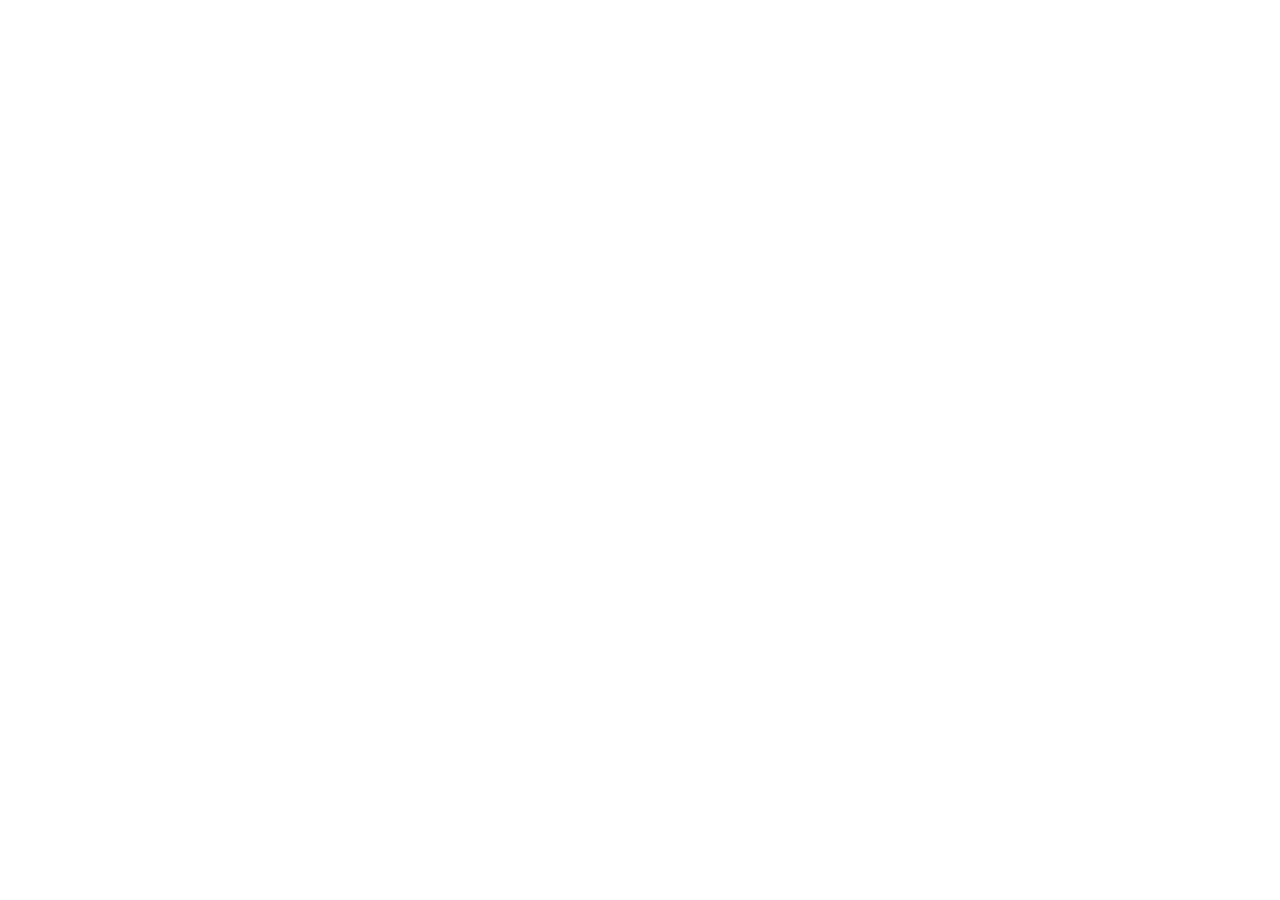
==== index.html @ 826b7bba "base structure added" ====
<!DOCTYPE html>
<html lang="en">
<head>
    <meta charset="UTF-8">
    <meta http-equiv="X-UA-Compatible" content="IE=edge">
    <meta name="viewport" content="width=device-width, initial-scale=1.0">
    <meta name="keywords" content="adoption, mythical creature, cute, dragon, axolotl, pegasus">
    <meta name="author" content="Lea Venter 261049">

    <title>Html Template</title>

    <link rel="stylesheet" href="css/main.css">

</head>
<body>



</body>
</html>
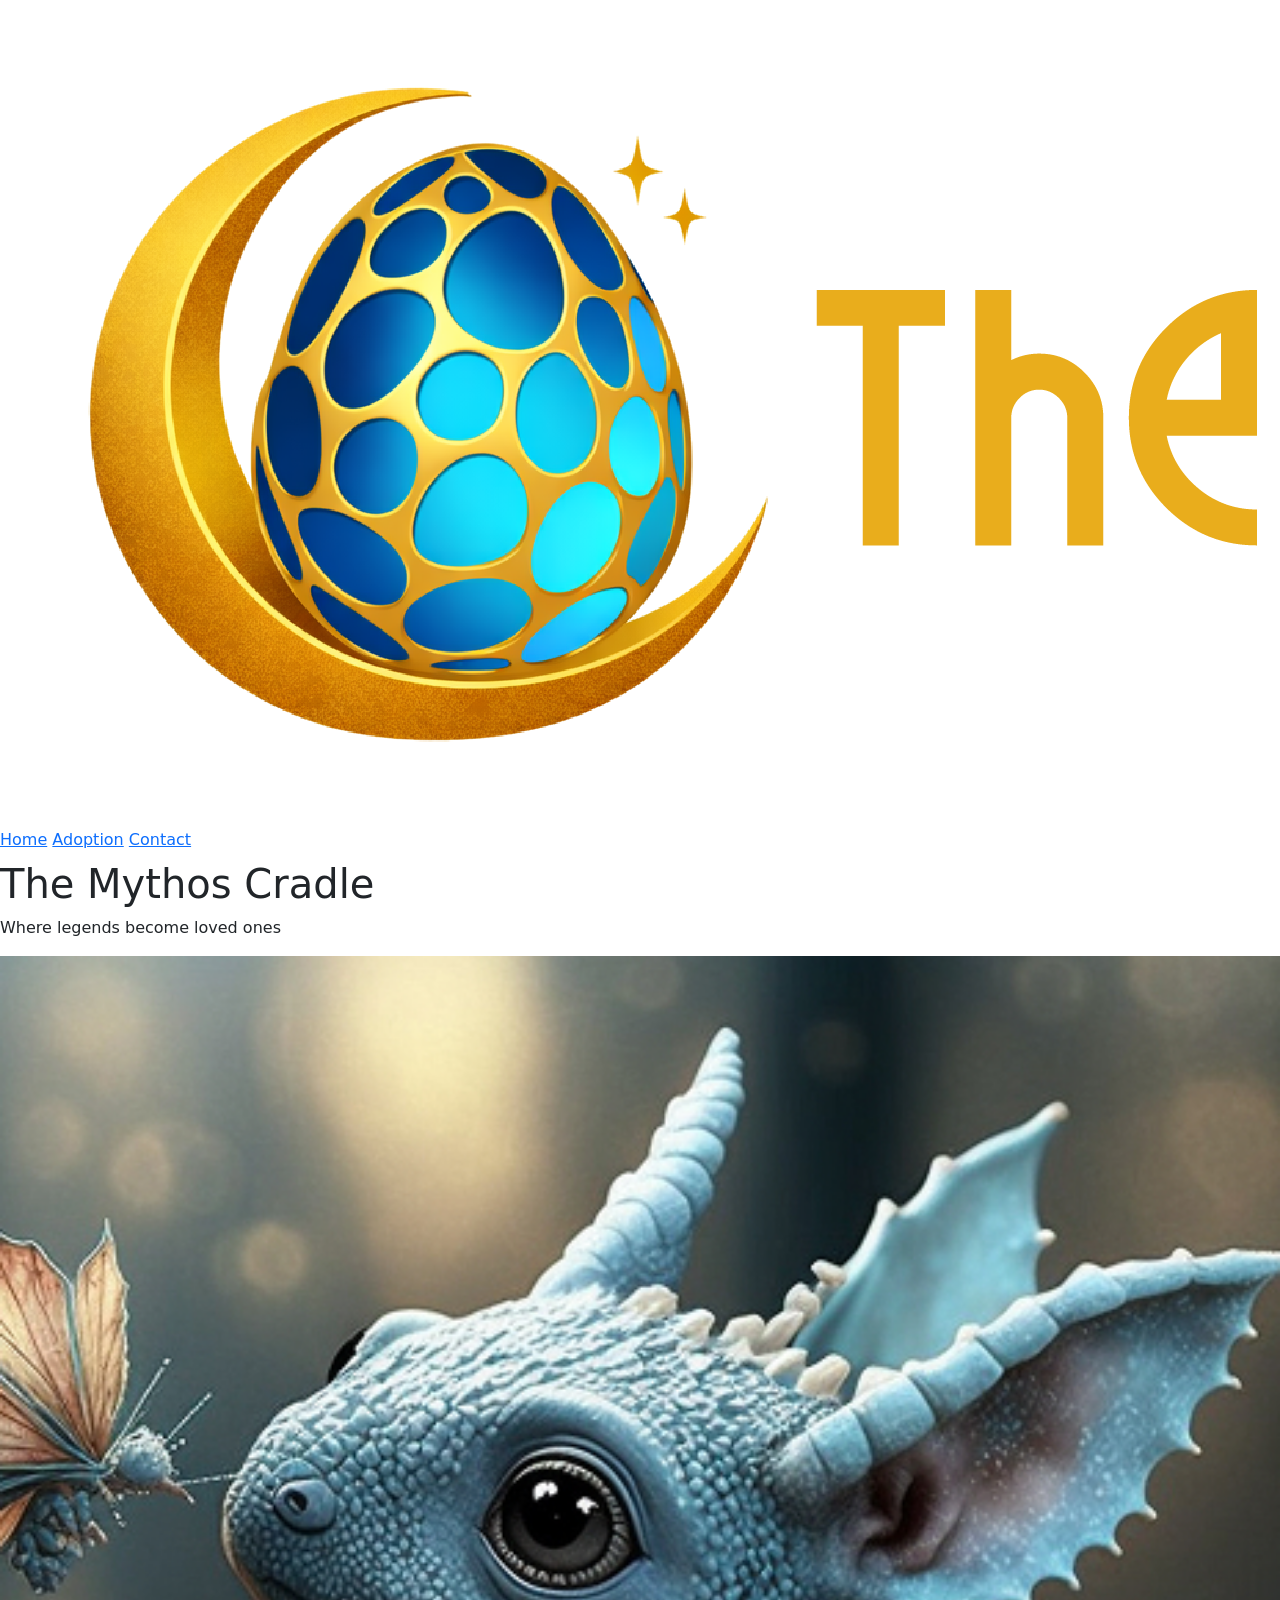
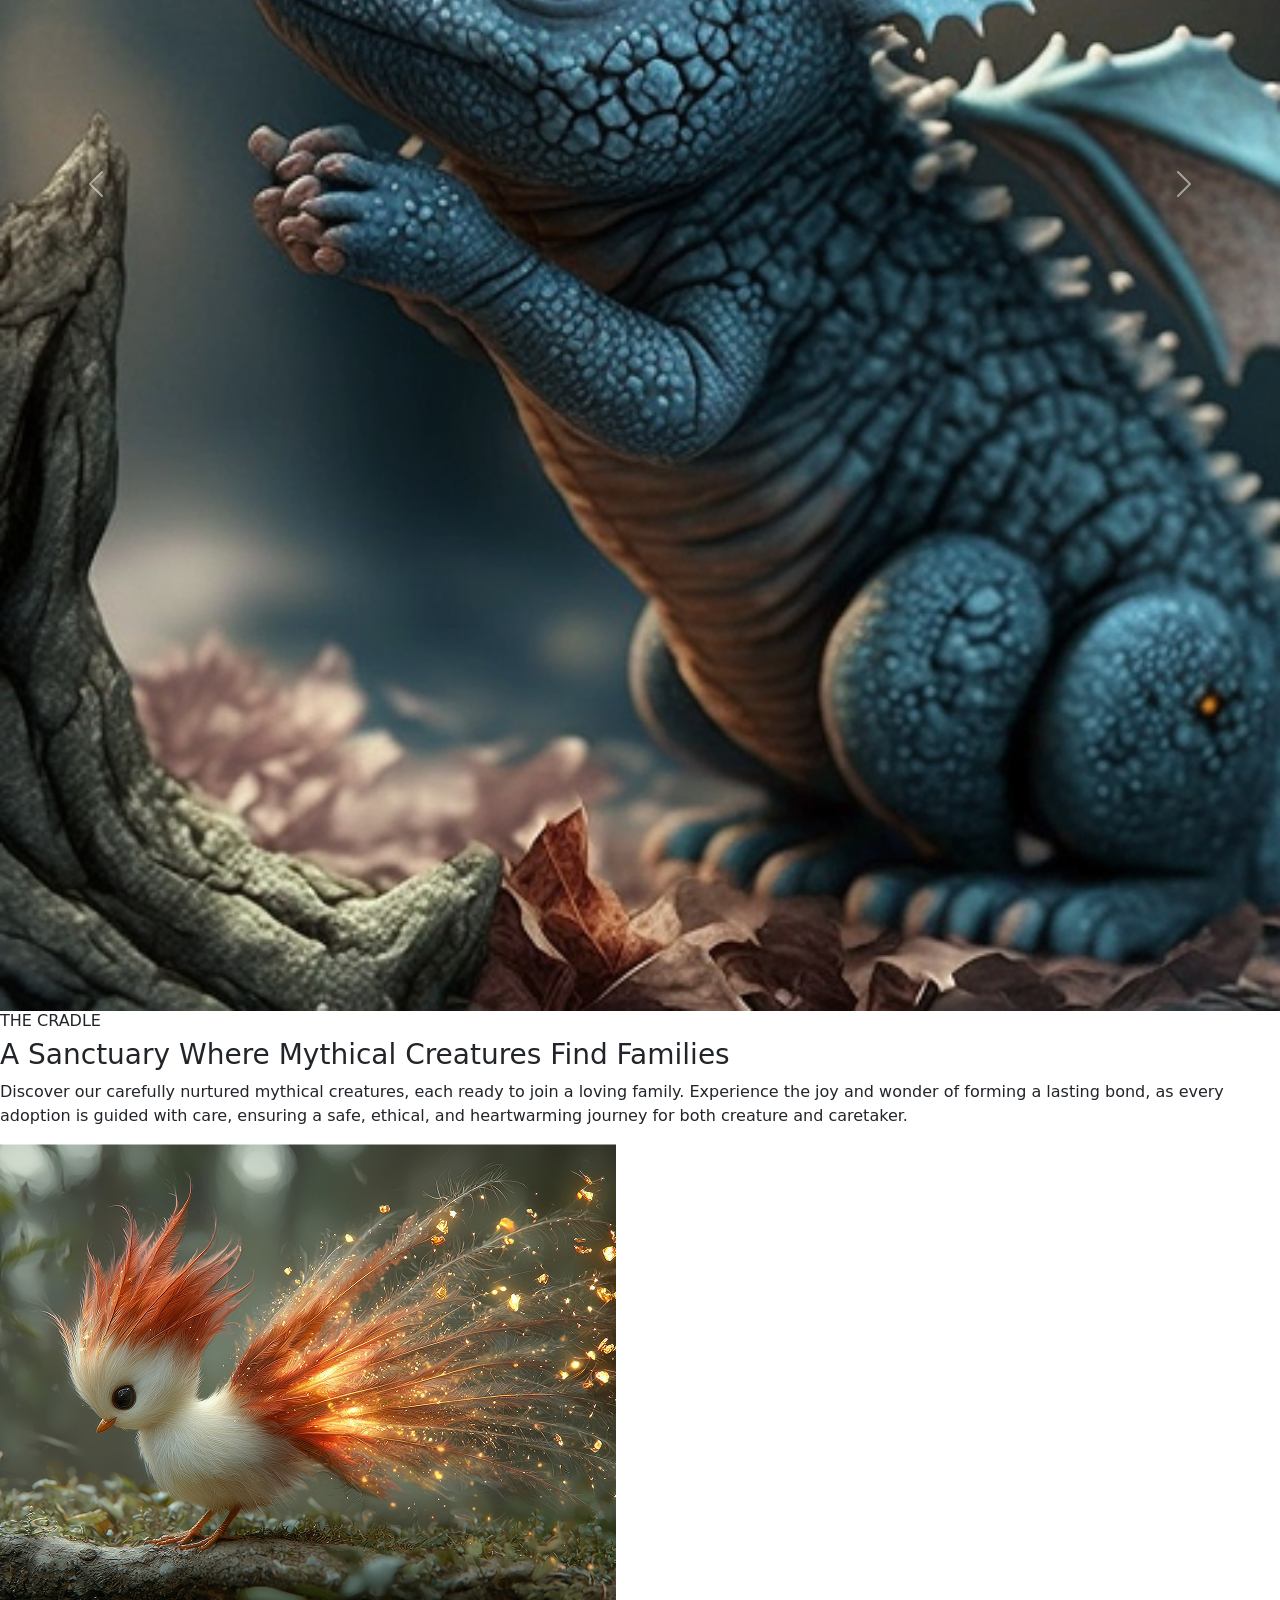
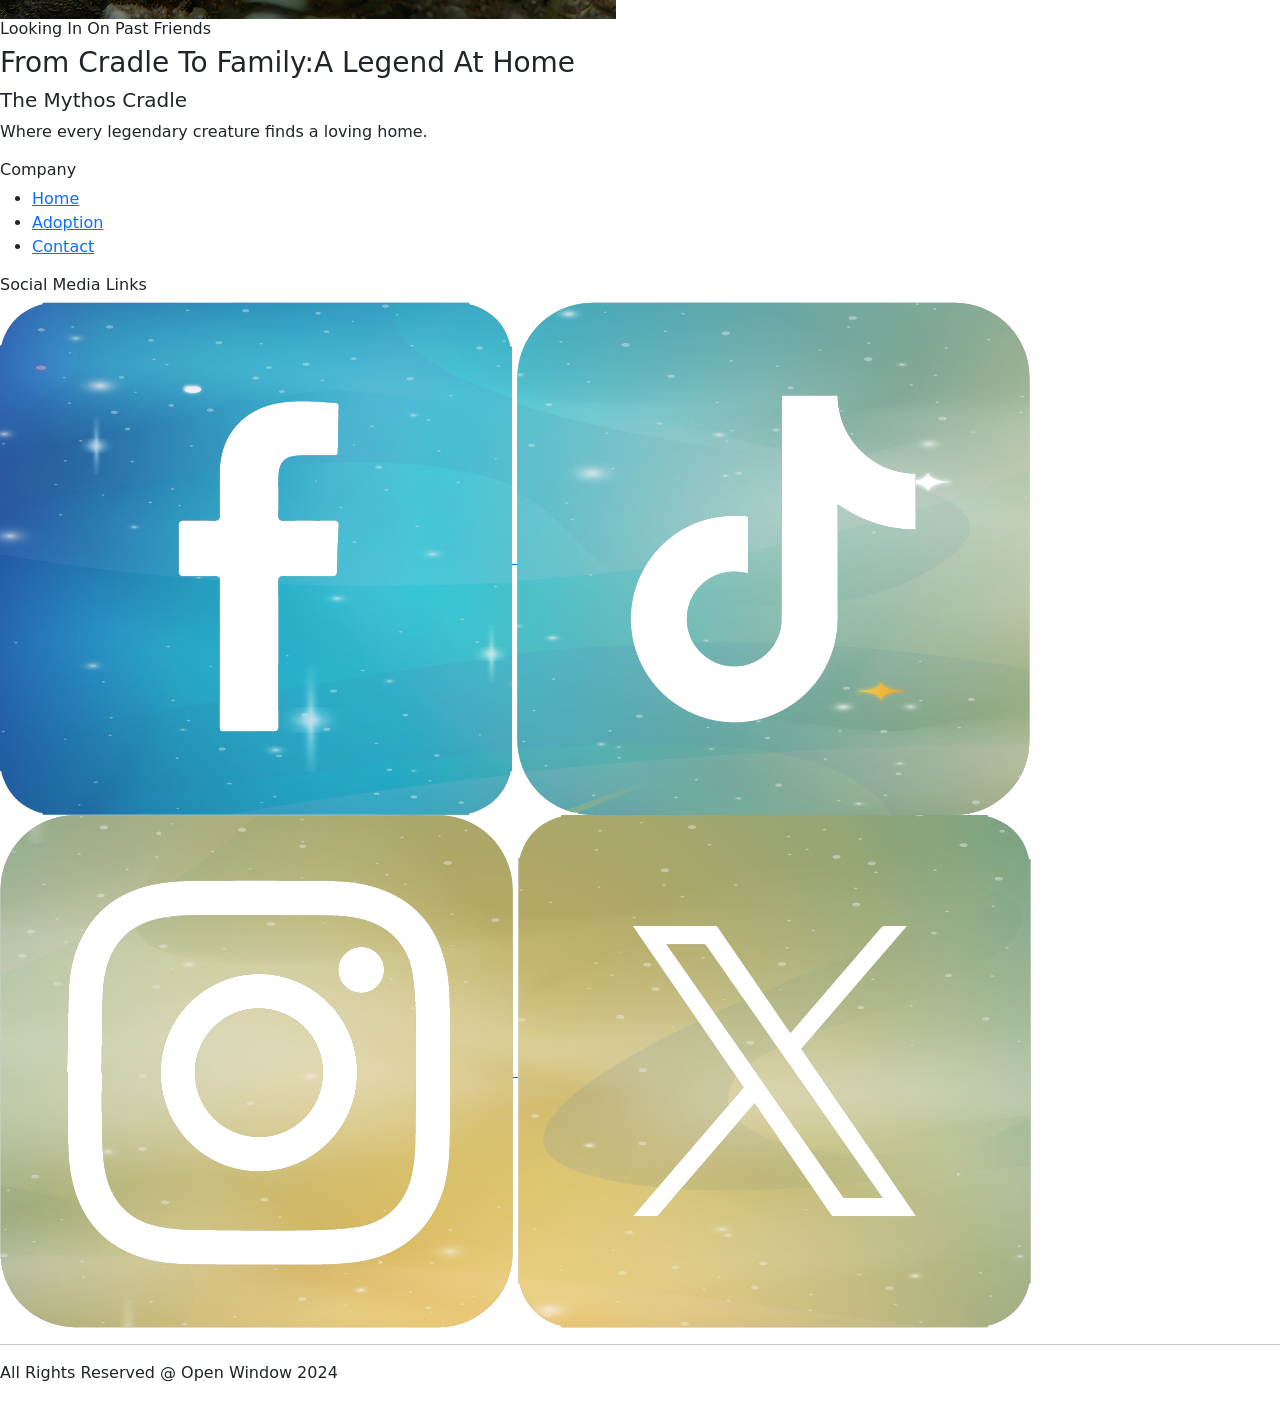
==== commit 607b5727: "did the html for the index/home page" ====
--- a/index.html
+++ b/index.html
@@ -7,14 +7,119 @@
     <meta name="keywords" content="adoption, mythical creature, cute, dragon, axolotl, pegasus">
     <meta name="author" content="Lea Venter 261049">
 
-    <title>Html Template</title>
+    <title>Home</title>
+
+    <link href="https://cdn.jsdelivr.net/npm/bootstrap@5.3.8/dist/css/bootstrap.min.css" rel="stylesheet" integrity="sha384-sRIl4kxILFvY47J16cr9ZwB07vP4J8+LH7qKQnuqkuIAvNWLzeN8tE5YBujZqJLB" crossorigin="anonymous">
 
     <link rel="stylesheet" href="css/main.css">
 
 </head>
 <body>
+<section class="homeImg">
+    <header>
+        <nav class="navbar">
+            <div class="logo">
+                <img src="/assets/img/logo.png">
+            </div>
+            <div class="navLinks">
+                <a href="#">Home</a>
+                <a href="pages/adoption.html">Adoption</a>
+                <a href="pages/contact.html">Contact</a>
+            </div>
+        </nav>
+    </header>
 
+    <section class="hero">
+        <h1>The Mythos Cradle</h1>
+        <p>Where legends become loved ones</p>
+    </section>
 
+    <section class="homeSectionContainer">
 
+        <div id="carouselExample" class="carousel slide">
+  <div class="carousel-inner">
+    <div class="carousel-item active">
+      <img src="/assets/img/adopt1.png" class="d-block w-100" alt="...">
+    </div>
+    <div class="carousel-item">
+      <img src="/assets/img/adopt2.png" class="d-block w-100" alt="...">
+    </div>
+    <div class="carousel-item">
+      <img src="/assets/img/adopt3.png" class="d-block w-100" alt="...">
+    </div>
+  </div>
+  <button class="carousel-control-prev" type="button" data-bs-target="#carouselExample" data-bs-slide="prev">
+    <span class="carousel-control-prev-icon" aria-hidden="true"></span>
+    <span class="visually-hidden">Previous</span>
+  </button>
+  <button class="carousel-control-next" type="button" data-bs-target="#carouselExample" data-bs-slide="next">
+    <span class="carousel-control-next-icon" aria-hidden="true"></span>
+    <span class="visually-hidden">Next</span>
+  </button>
+</div>
+
+    </section>
+</section>
+    <selection class="aboutUs">
+
+        <h6>THE CRADLE</h6>
+        <h3>A Sanctuary Where Mythical Creatures Find Families</h3>
+        <p>Discover our carefully nurtured mythical creatures, each ready to join a loving family. Experience the joy and wonder of forming a lasting bond, as every adoption is guided with care, ensuring a safe, ethical, and heartwarming journey for both creature and caretaker.</p>
+        <img src="/assets/img/homeImg1.png">
+
+    </selection>
+
+    <selection class="successStories">
+
+        <h6>Looking In On Past Friends</h6>
+        <h3>From Cradle To Family:A Legend At Home</h3>
+        
+
+    </selection>
+        
+    <selection class="footer">
+
+        <div class="logo">
+                <h5>
+                    The Mythos Cradle
+                </h5>
+                <p>Where every legendary creature finds a loving home.</p>
+        </div> 
+
+        <div class="navLinks">
+            <h6>Company</h6>
+            <ul>
+            <li><a href="#">Home</a></li>
+            <li><a href="pages/adoption.html">Adoption</a></li>
+            <li><a href="pages/contact.html">Contact</a></li>
+            </ul>
+        </div>
+
+        <div class="socials">
+            <h6>Social Media Links</h6>
+
+            <a href="https://www.facebook.com/theopenwindow/">
+                <img src="/assets/img/sm1.png">
+            </a>
+
+            <a href="https://www.tiktok.com/@open_window_">
+                <img src="/assets/img/sm2.png">
+            </a>
+
+            <a href="https://www.instagram.com/openwindowinstitute/">
+                <img src="/assets/img/sm3.png">
+            </a>
+
+            <a href="https://x.com/open_window_">
+                <img src="/assets/img/sm4.png">
+            </a>
+        </div>
+
+        <hr>
+        <p>All Rights Reserved @ Open Window 2024</p>
+
+    </selection>
+
+<script src="https://cdn.jsdelivr.net/npm/bootstrap@5.3.8/dist/js/bootstrap.bundle.min.js" integrity="sha384-FKyoEForCGlyvwx9Hj09JcYn3nv7wiPVlz7YYwJrWVcXK/BmnVDxM+D2scQbITxI" crossorigin="anonymous"></script>
 </body>
 </html>
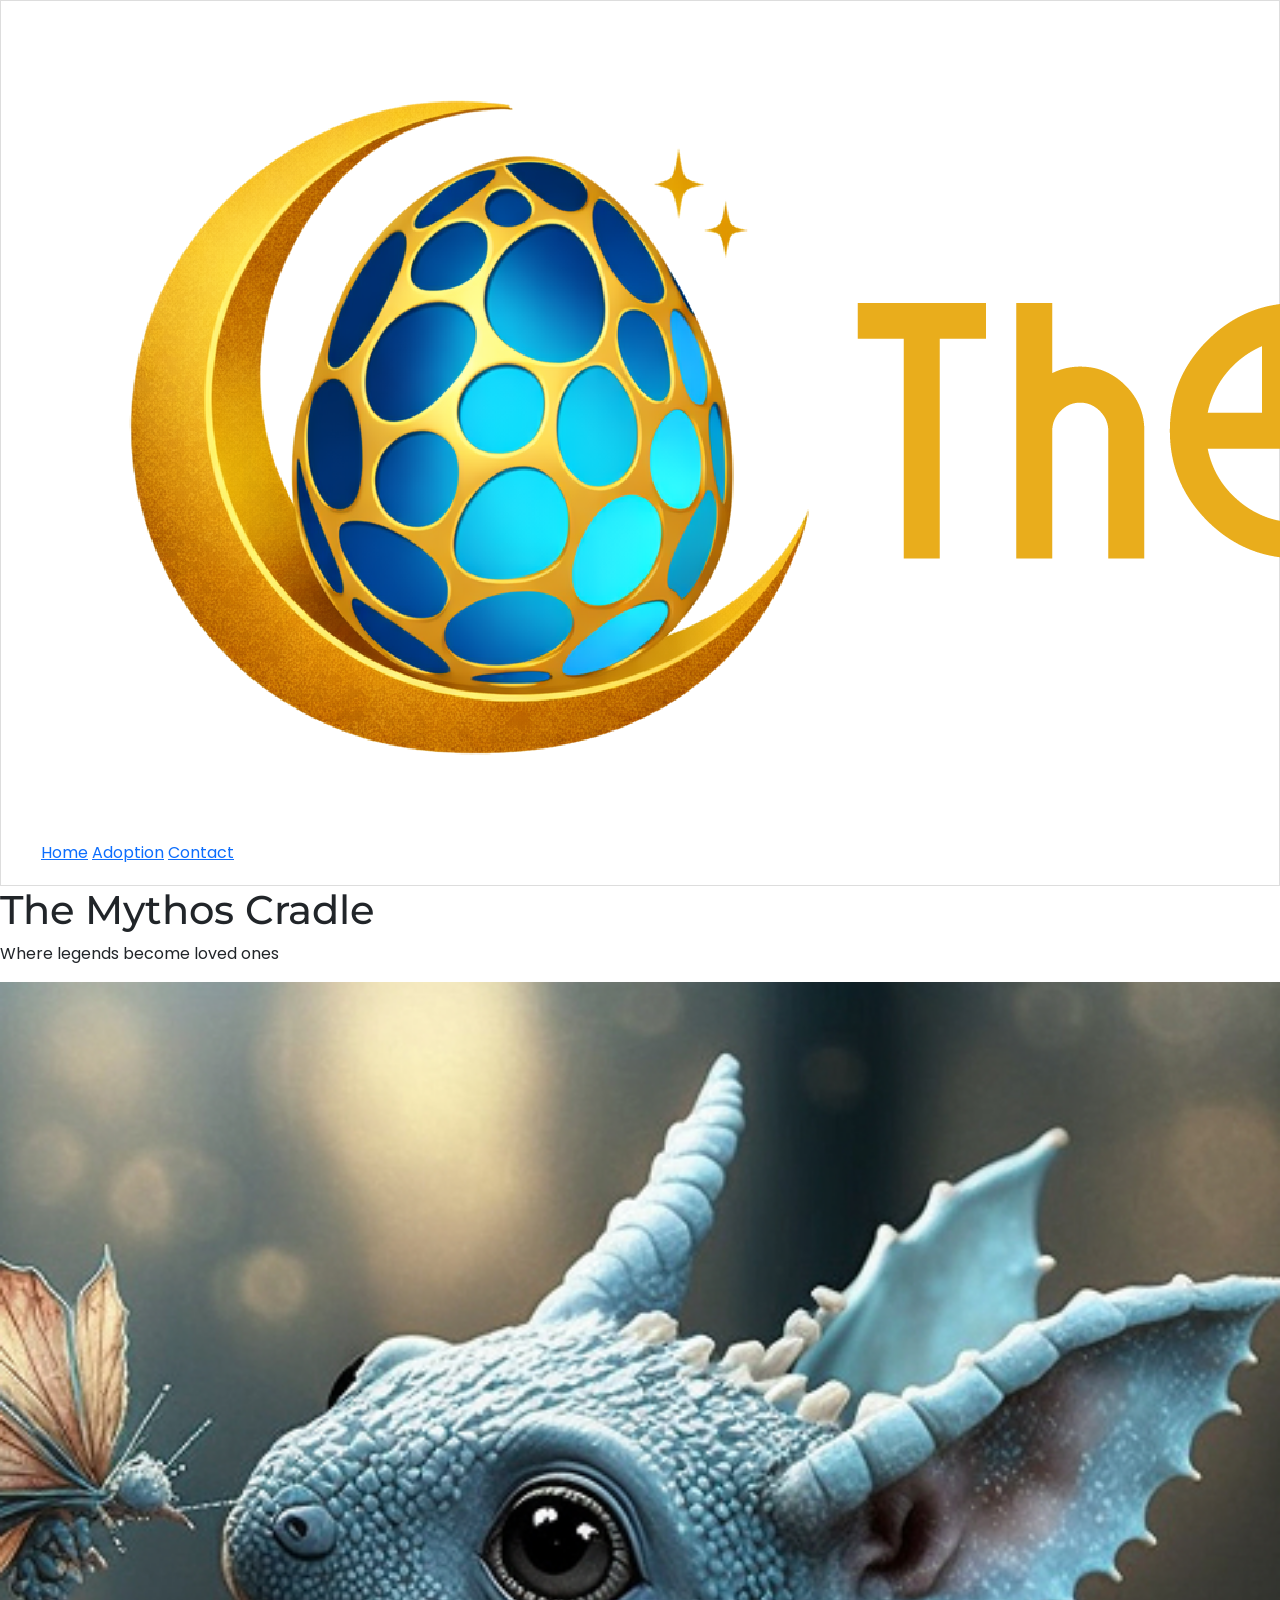
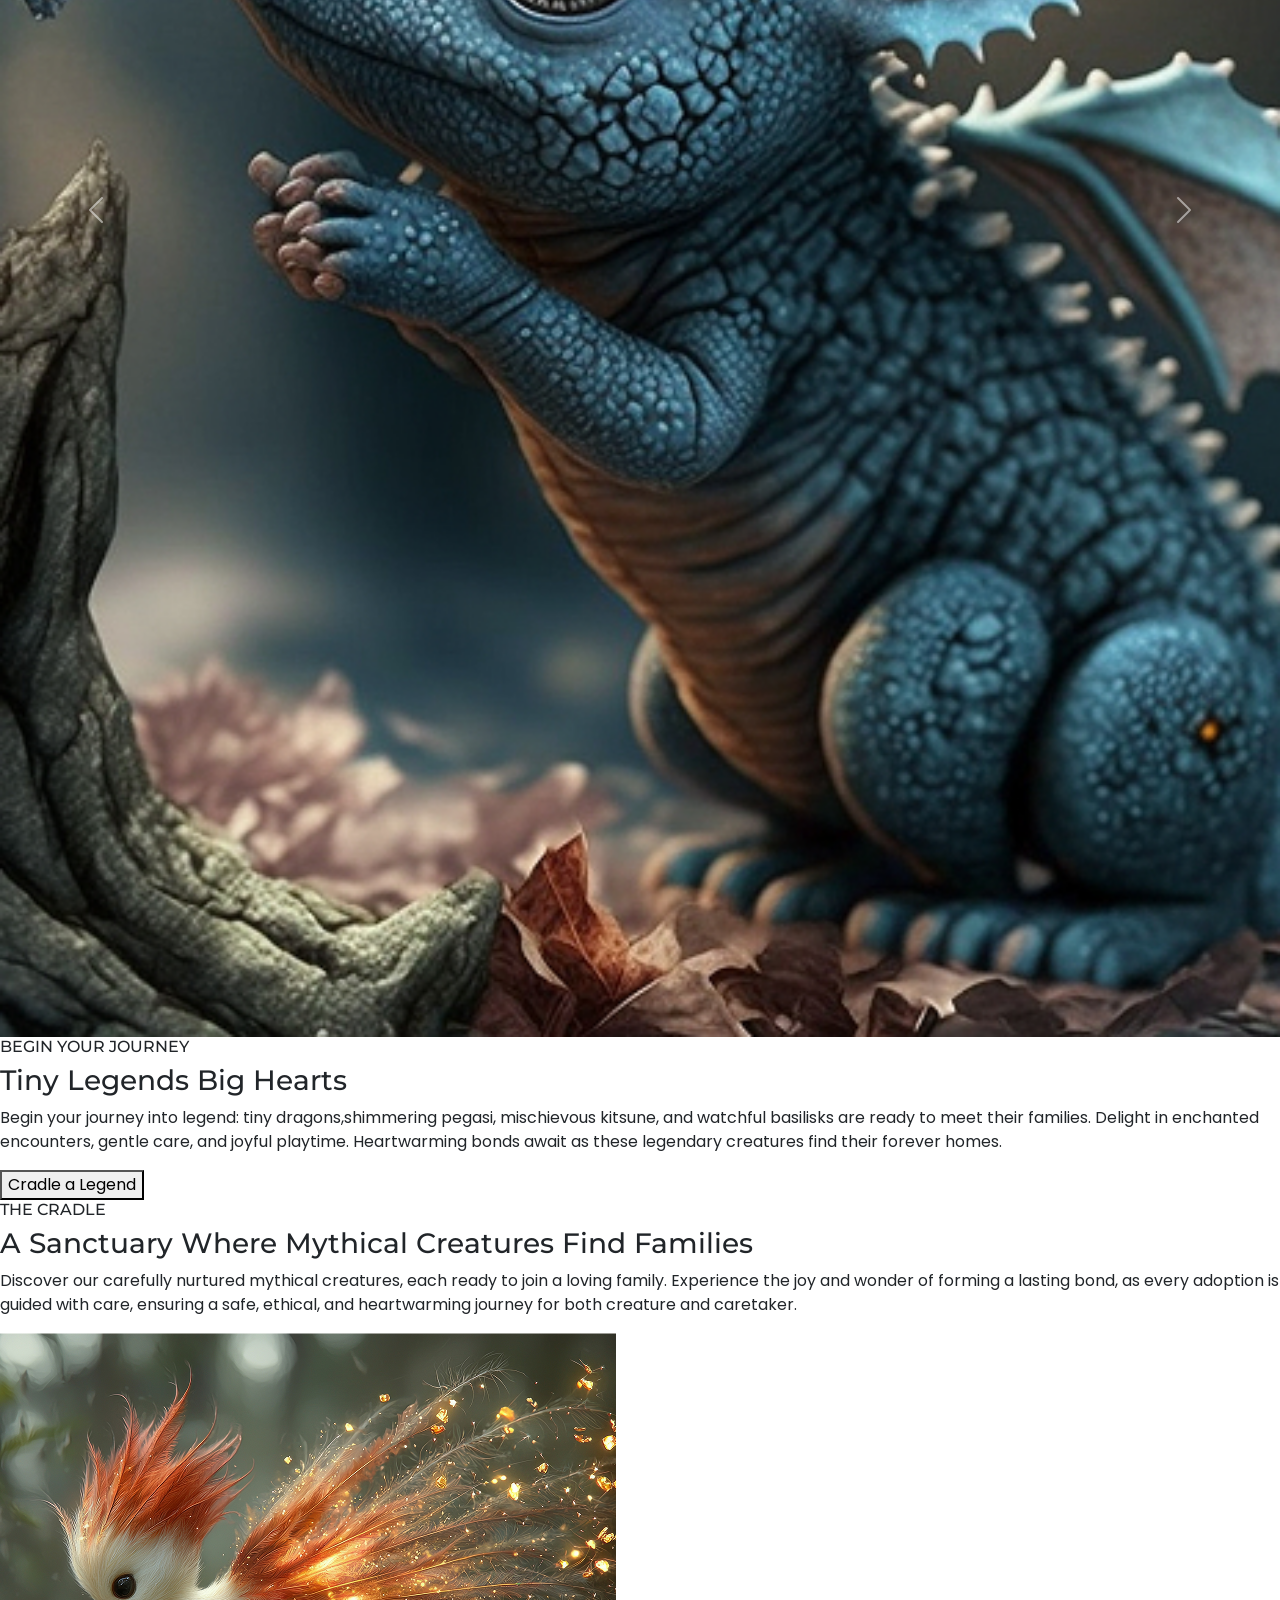
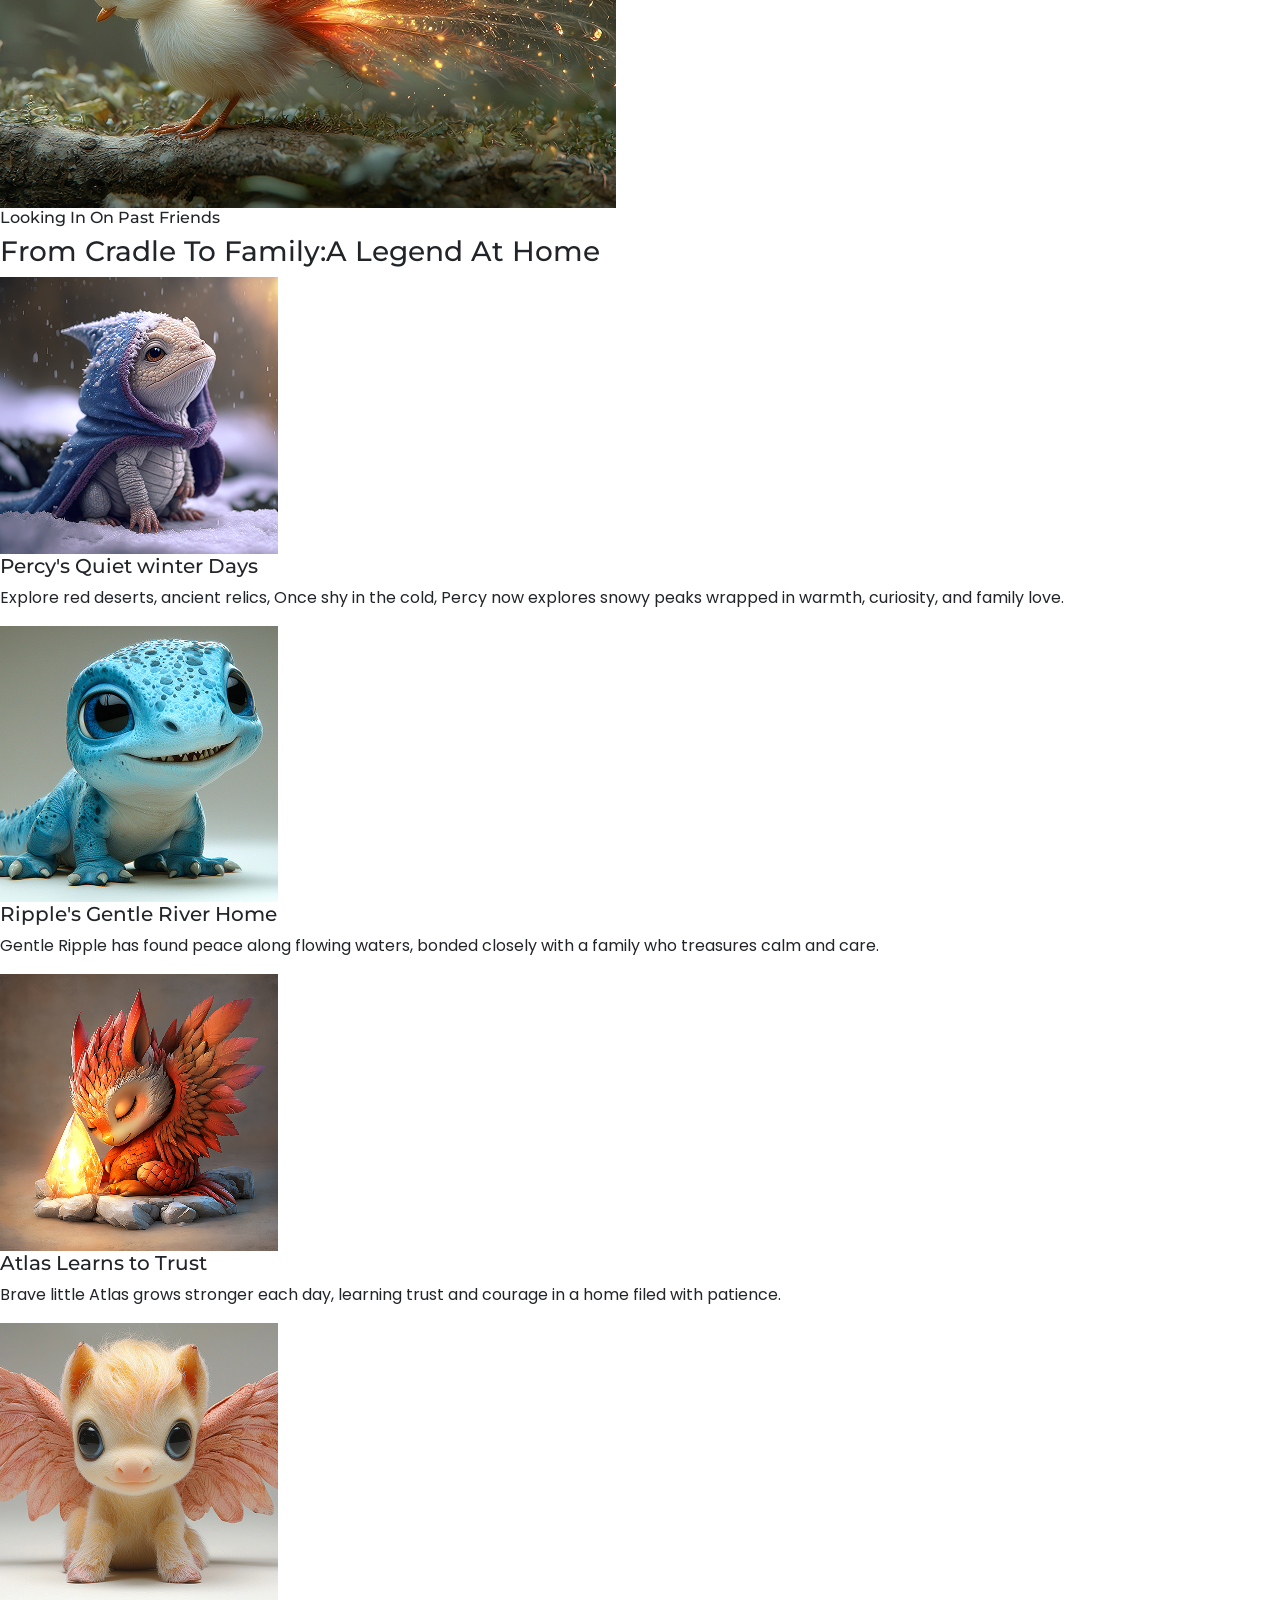
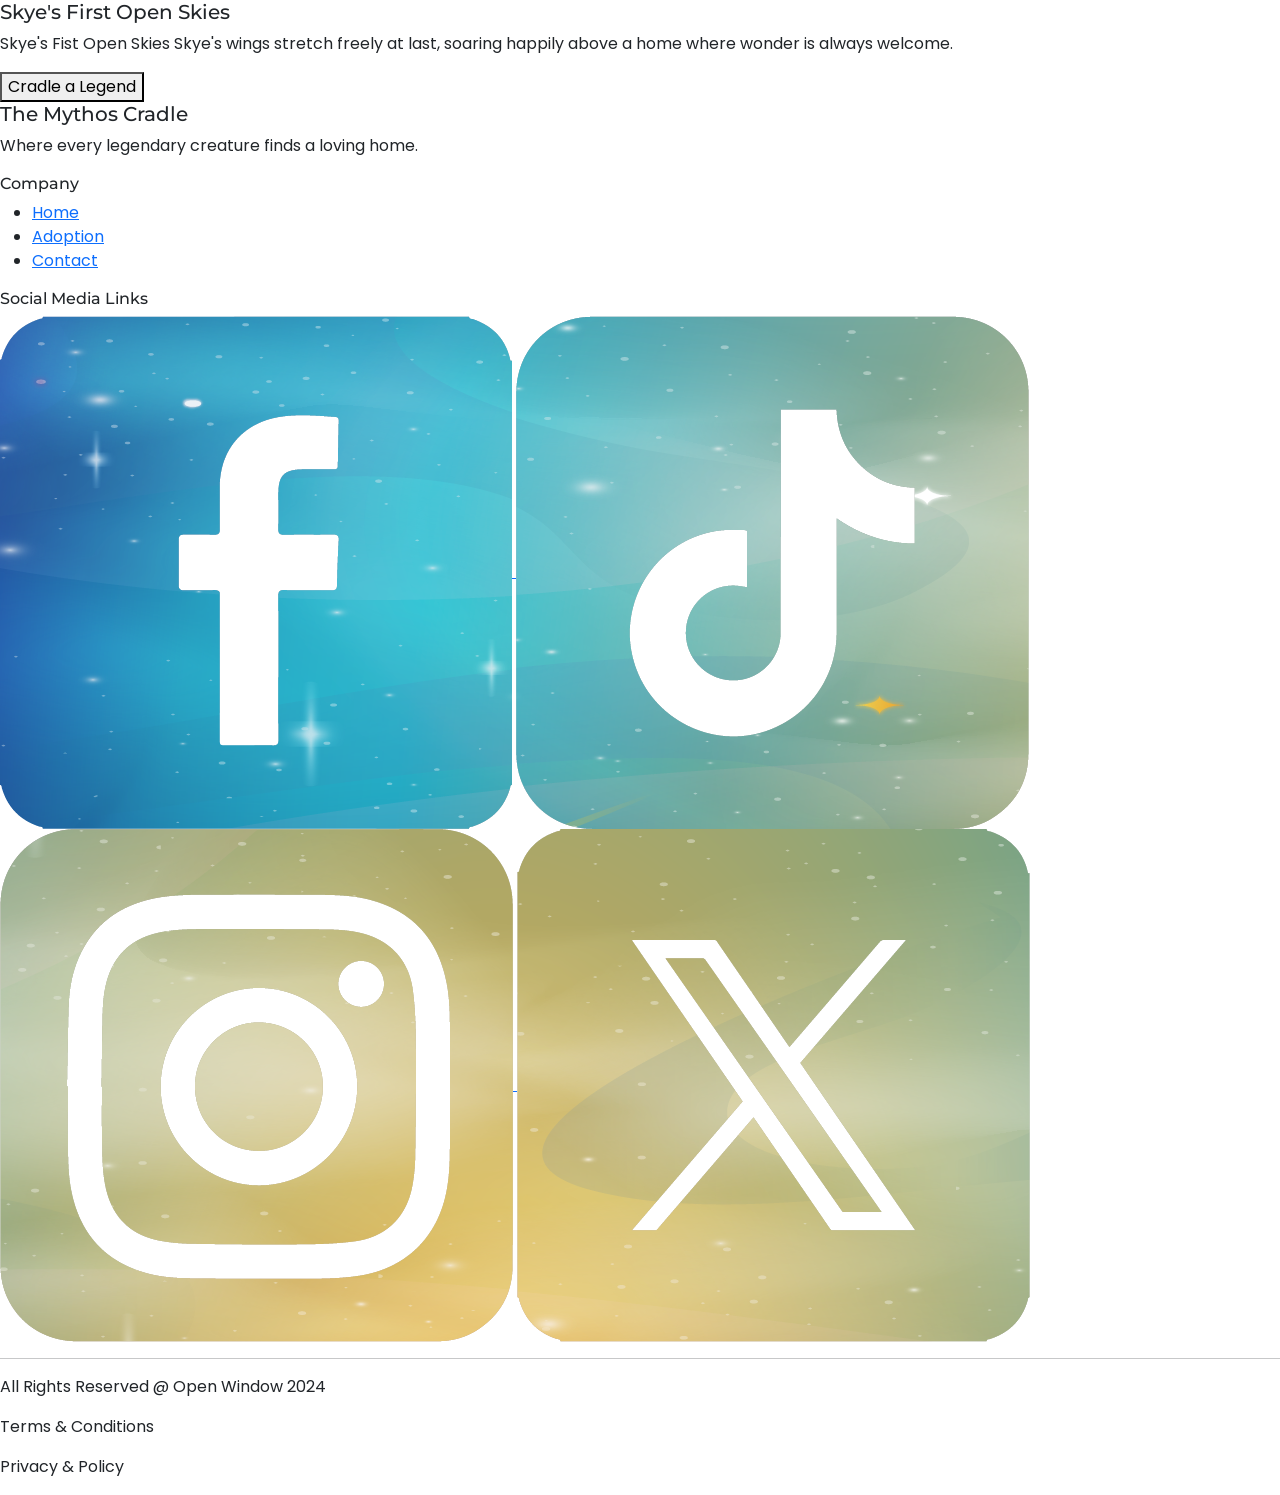
==== commit 11b0dc96: "index html done (i think)" ====
--- a/index.html
+++ b/index.html
@@ -9,30 +9,35 @@
 
     <title>Home</title>
 
+    <link rel="preconnect" href="https://fonts.googleapis.com">
+<link rel="preconnect" href="https://fonts.gstatic.com/" crossorigin>
+<link href="https://fonts.googleapis.com/css2?family=Montserrat:ital,wght@0,100..900;1,100..900&family=Poppins:ital,wght@0,100;0,200;0,300;0,400;0,500;0,600;0,700;0,800;0,900;1,100;1,200;1,300;1,400;1,500;1,600;1,700;1,800;1,900&display=swap" rel="stylesheet">
+
     <link href="https://cdn.jsdelivr.net/npm/bootstrap@5.3.8/dist/css/bootstrap.min.css" rel="stylesheet" integrity="sha384-sRIl4kxILFvY47J16cr9ZwB07vP4J8+LH7qKQnuqkuIAvNWLzeN8tE5YBujZqJLB" crossorigin="anonymous">
 
     <link rel="stylesheet" href="css/main.css">
 
 </head>
 <body>
-<section class="homeImg">
     <header>
-        <nav class="navbar">
-            <div class="logo">
-                <img src="/assets/img/logo.png">
-            </div>
-            <div class="navLinks">
-                <a href="#">Home</a>
-                <a href="pages/adoption.html">Adoption</a>
-                <a href="pages/contact.html">Contact</a>
-            </div>
-        </nav>
-    </header>
+        <section class="homeHeader">
+                <nav class="navbar">
+                    <div class="logo">
+                        <img src="/assets/img/logo.png">
+                    </div>
+                    <div class="navLinks">
+                        <a href="#">Home</a>
+                        <a href="pages/adoption.html">Adoption</a>
+                        <a href="pages/contact.html">Contact</a>
+                    </div>
+                </nav>
+            </header>
 
-    <section class="hero">
-        <h1>The Mythos Cradle</h1>
-        <p>Where legends become loved ones</p>
-    </section>
+            <section class="hero">
+                <h1>The Mythos Cradle</h1>
+                <p>Where legends become loved ones</p>
+            </section>
+        </section>
 
     <section class="homeSectionContainer">
 
@@ -58,6 +63,12 @@
   </button>
 </div>
 
+<h6>BEGIN YOUR JOURNEY</h6>
+<h3>Tiny Legends Big Hearts</h3>
+<p>Begin your journey into legend: tiny dragons,shimmering pegasi, mischievous kitsune, and watchful basilisks are ready to meet their families. Delight in enchanted encounters, gentle care, and joyful playtime. Heartwarming bonds await as these legendary creatures find their forever homes.</p>
+
+<button type="button">Cradle a Legend</button>
+
     </section>
 </section>
     <selection class="aboutUs">
@@ -73,7 +84,28 @@
 
         <h6>Looking In On Past Friends</h6>
         <h3>From Cradle To Family:A Legend At Home</h3>
-        
+
+        <img src="/assets/img/successImg1.png">
+
+        <h5>Percy's Quiet winter Days</h5>
+        <p>Explore red deserts, ancient relics, Once shy in the cold, Percy now explores snowy peaks wrapped in warmth, curiosity, and family love.</p>
+
+        <img src="/assets/img/successImg2.png">
+
+        <h5>Ripple's Gentle River Home</h5>
+        <p>Gentle Ripple has found peace along flowing waters, bonded closely with a family who treasures calm and care.</p>
+
+        <img src="/assets/img/successImg3.png">
+
+        <h5>Atlas Learns to Trust</h5>
+        <p>Brave little Atlas grows stronger each day, learning trust and courage in a home filed with patience.</p>
+
+        <img src="/assets/img/successImg4.png">
+
+        <h5>Skye's First Open Skies</h5>
+        <p>Skye's Fist Open Skies Skye's wings stretch freely at last, soaring happily above a home where wonder is always welcome.</p>
+
+        <button type="button">Cradle a Legend</button>
 
     </selection>
         
@@ -118,6 +150,9 @@
         <hr>
         <p>All Rights Reserved @ Open Window 2024</p>
 
+        <p>Terms & Conditions</p>
+        <p>Privacy & Policy</p>
+
     </selection>
 
 <script src="https://cdn.jsdelivr.net/npm/bootstrap@5.3.8/dist/js/bootstrap.bundle.min.js" integrity="sha384-FKyoEForCGlyvwx9Hj09JcYn3nv7wiPVlz7YYwJrWVcXK/BmnVDxM+D2scQbITxI" crossorigin="anonymous"></script>
--- a/css/main.css
+++ b/css/main.css
@@ -0,0 +1,48 @@
+body{
+    margin: 0;
+    font-family: 'Poppins',sans-serif;
+}
+
+h1, h2, h3, h4, h5, h6{
+    font-family: 'Montserrat',sans-serif;
+}
+
+@font-face {
+    font-family: "TitleFont";
+    src: url("../assets/fonts/mythology_of_egypt/Mythology\ Of\ Egypt.otf");
+}
+
+.navbar{
+    display: flex;
+    flex-direction: row;
+    justify-content: space-between;
+    align-items: center;
+
+    padding: 20px 40px;
+    background-color: #ffffff;
+    border: 1px solid #ddd;
+}
+
+.navlinks{
+    display: flex;
+    flex-direction: row;
+    gap: 20px;
+}
+
+.navlinks a{
+    text-decoration: none;
+    color: black;
+    font-weight: 600;
+}
+
+.logo{
+
+}
+
+.homeHeader{
+    background-image: url(/assets/img/homeHeader.png);
+}
+
+.homeSectionContainer{
+    
+}
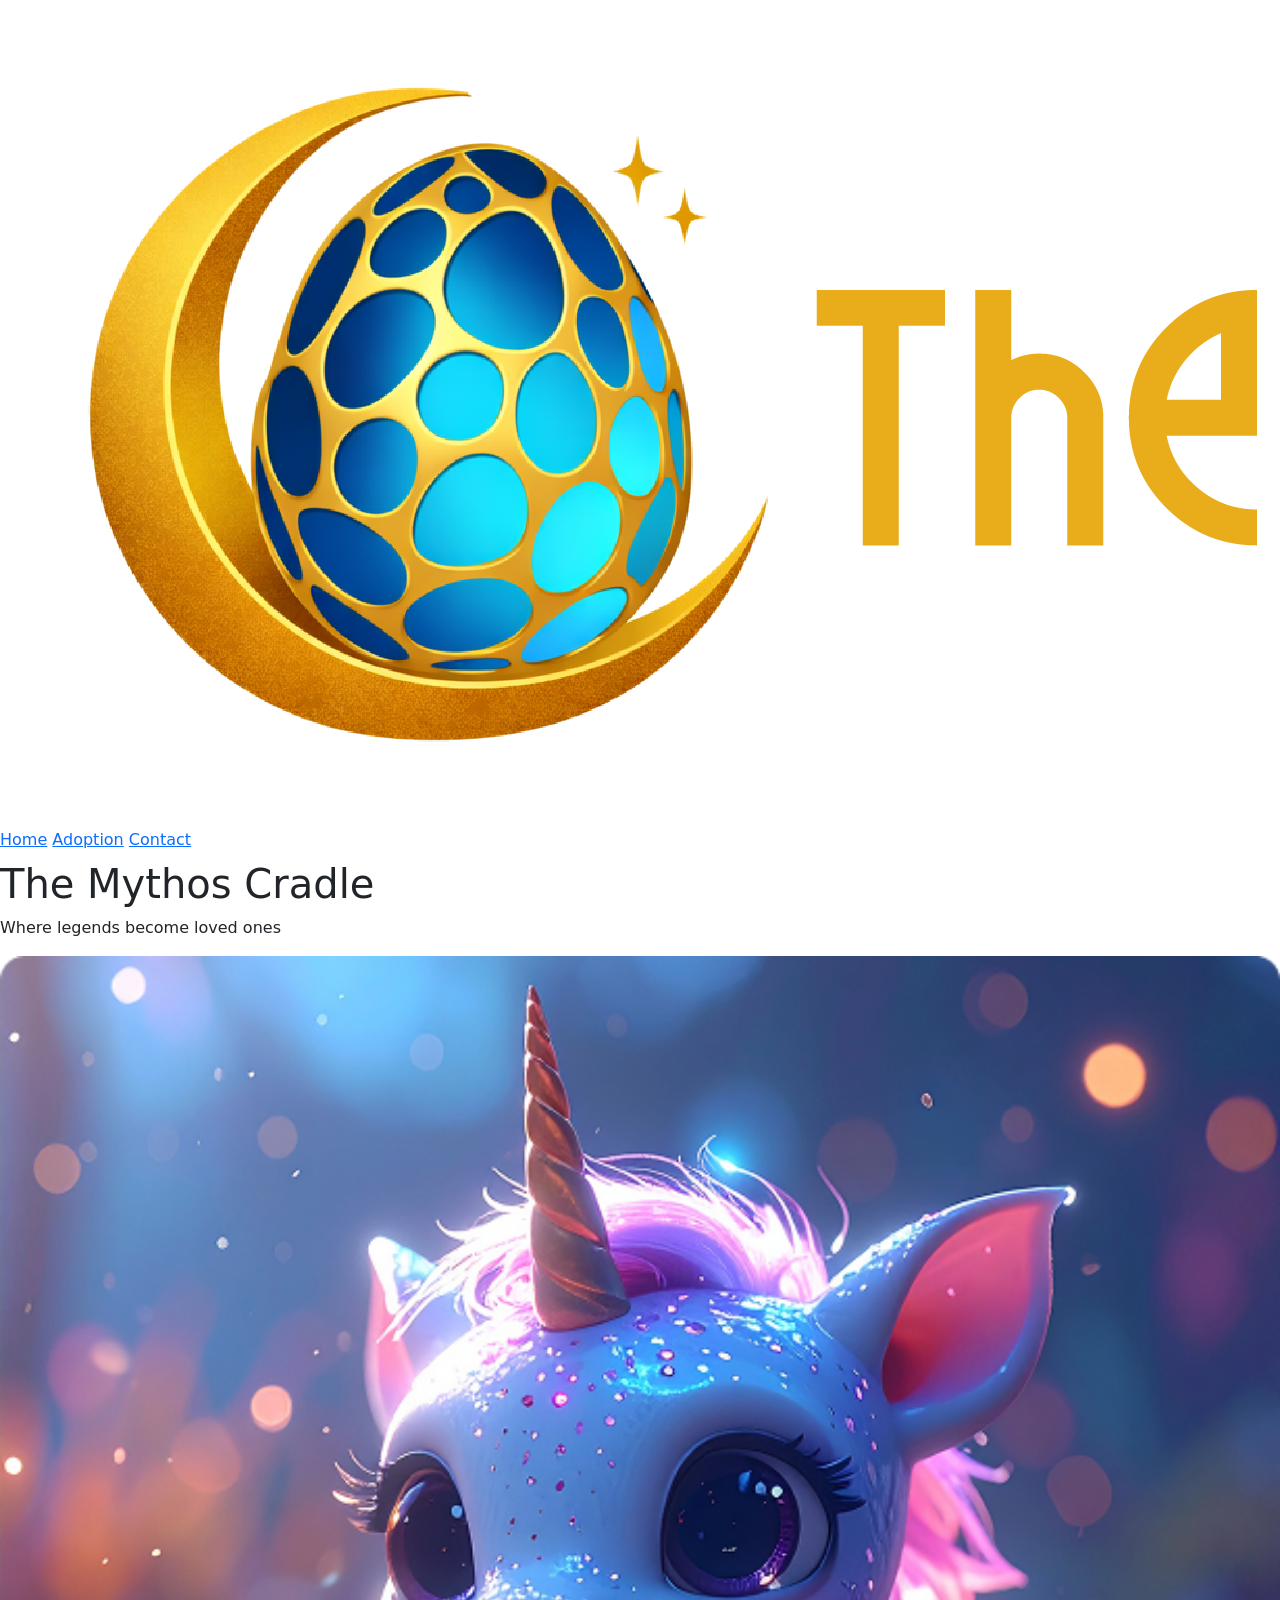
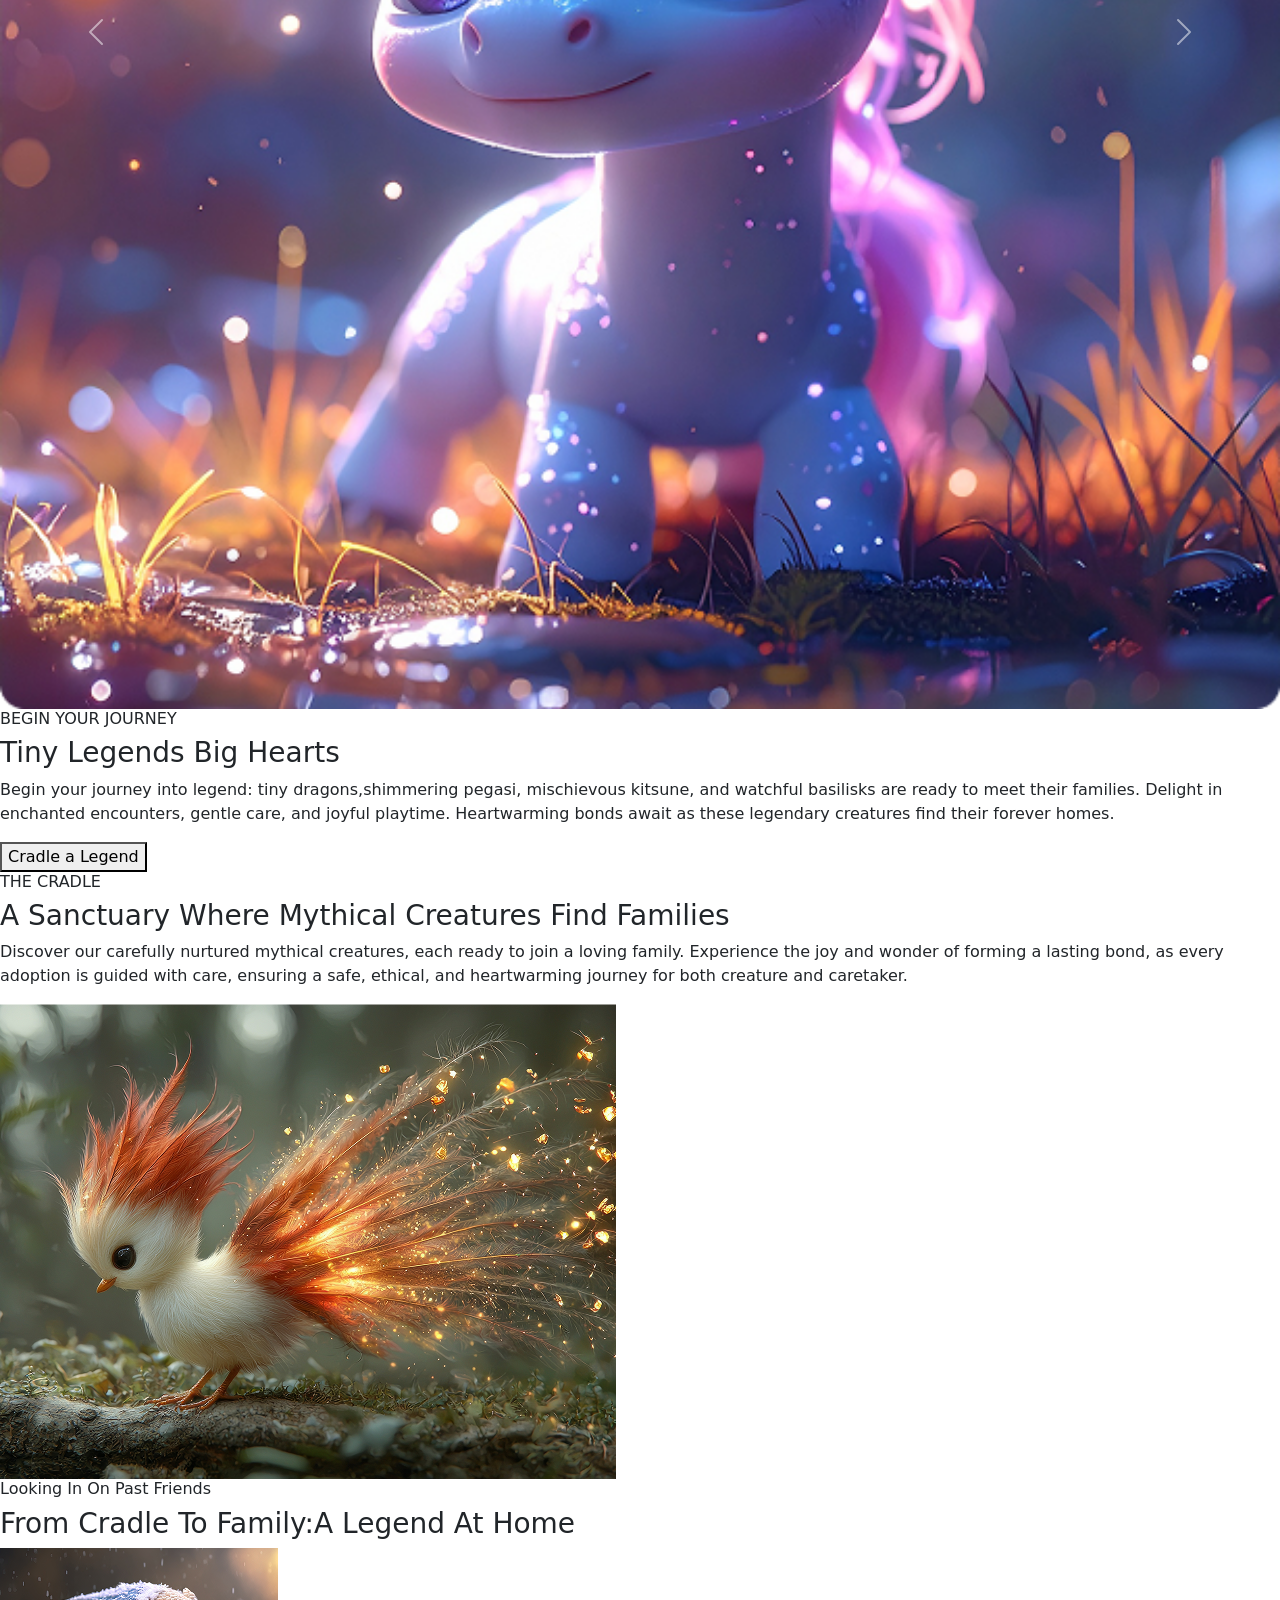
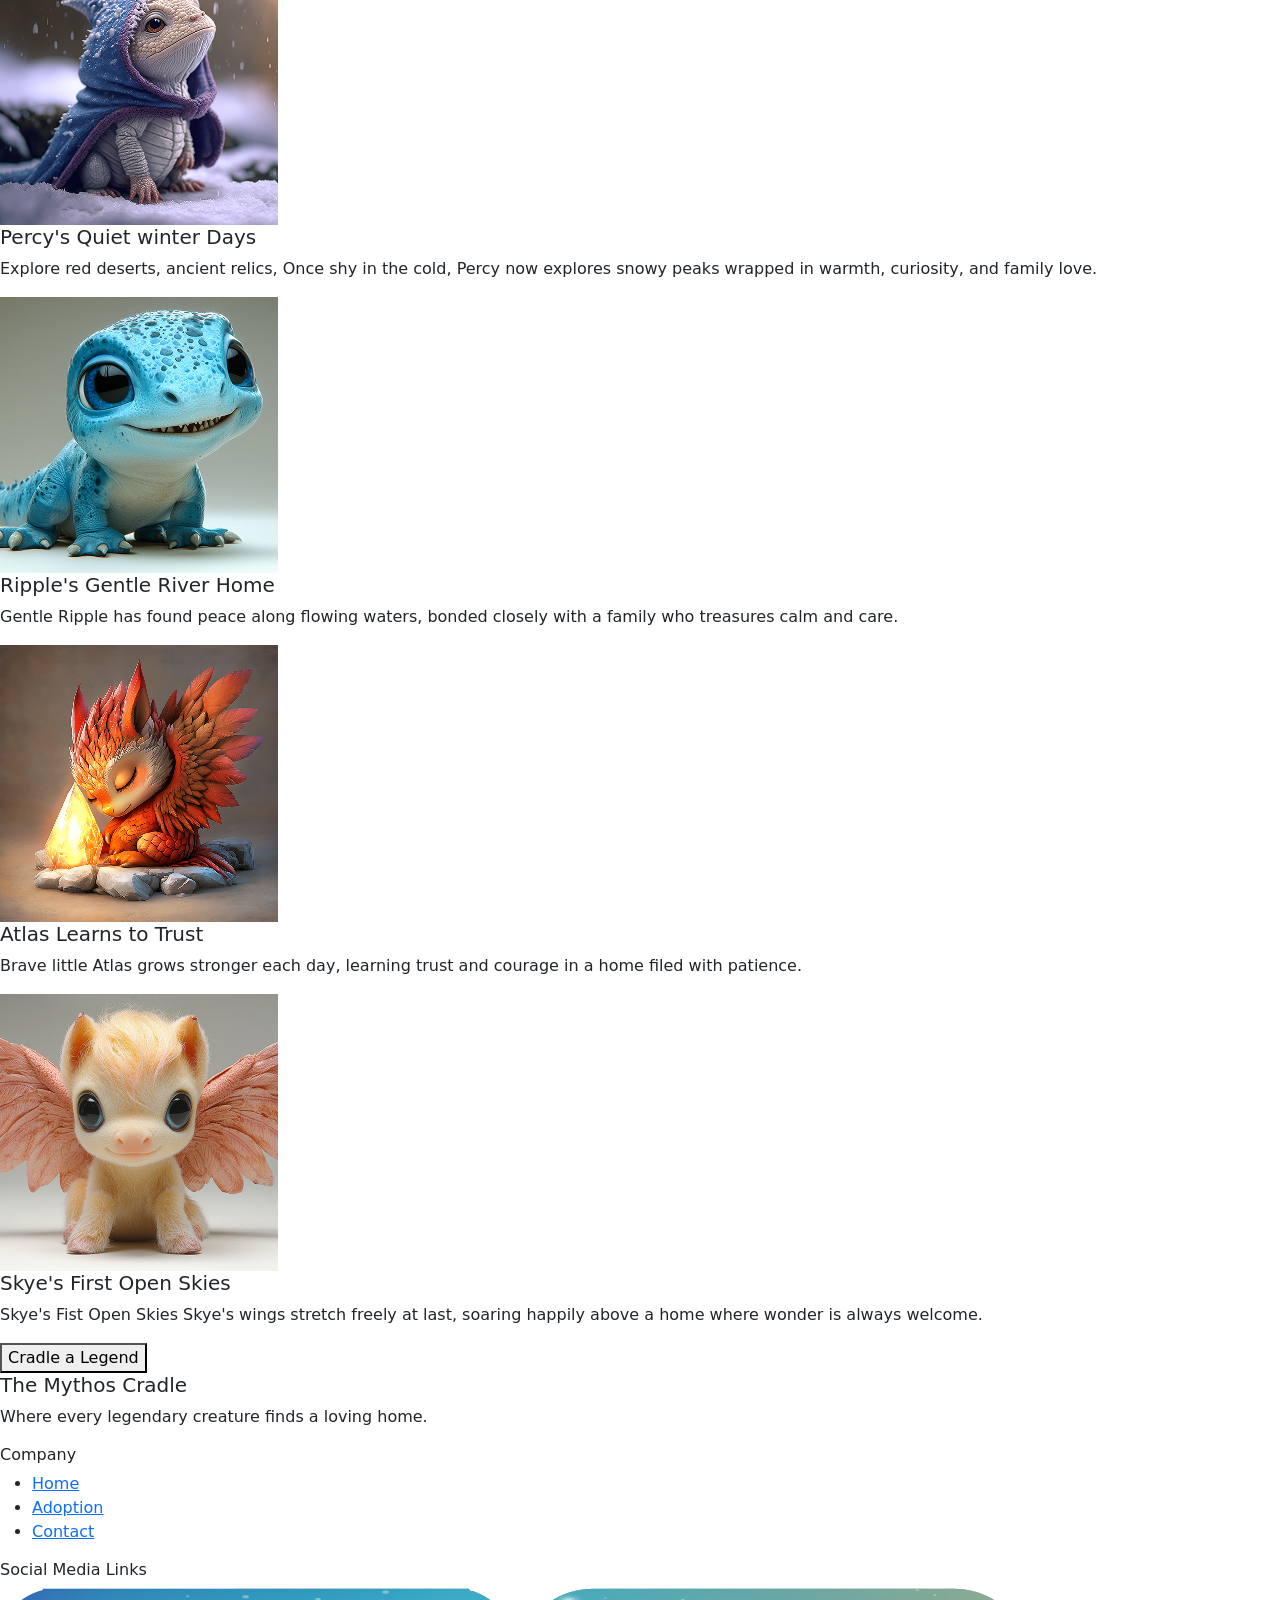
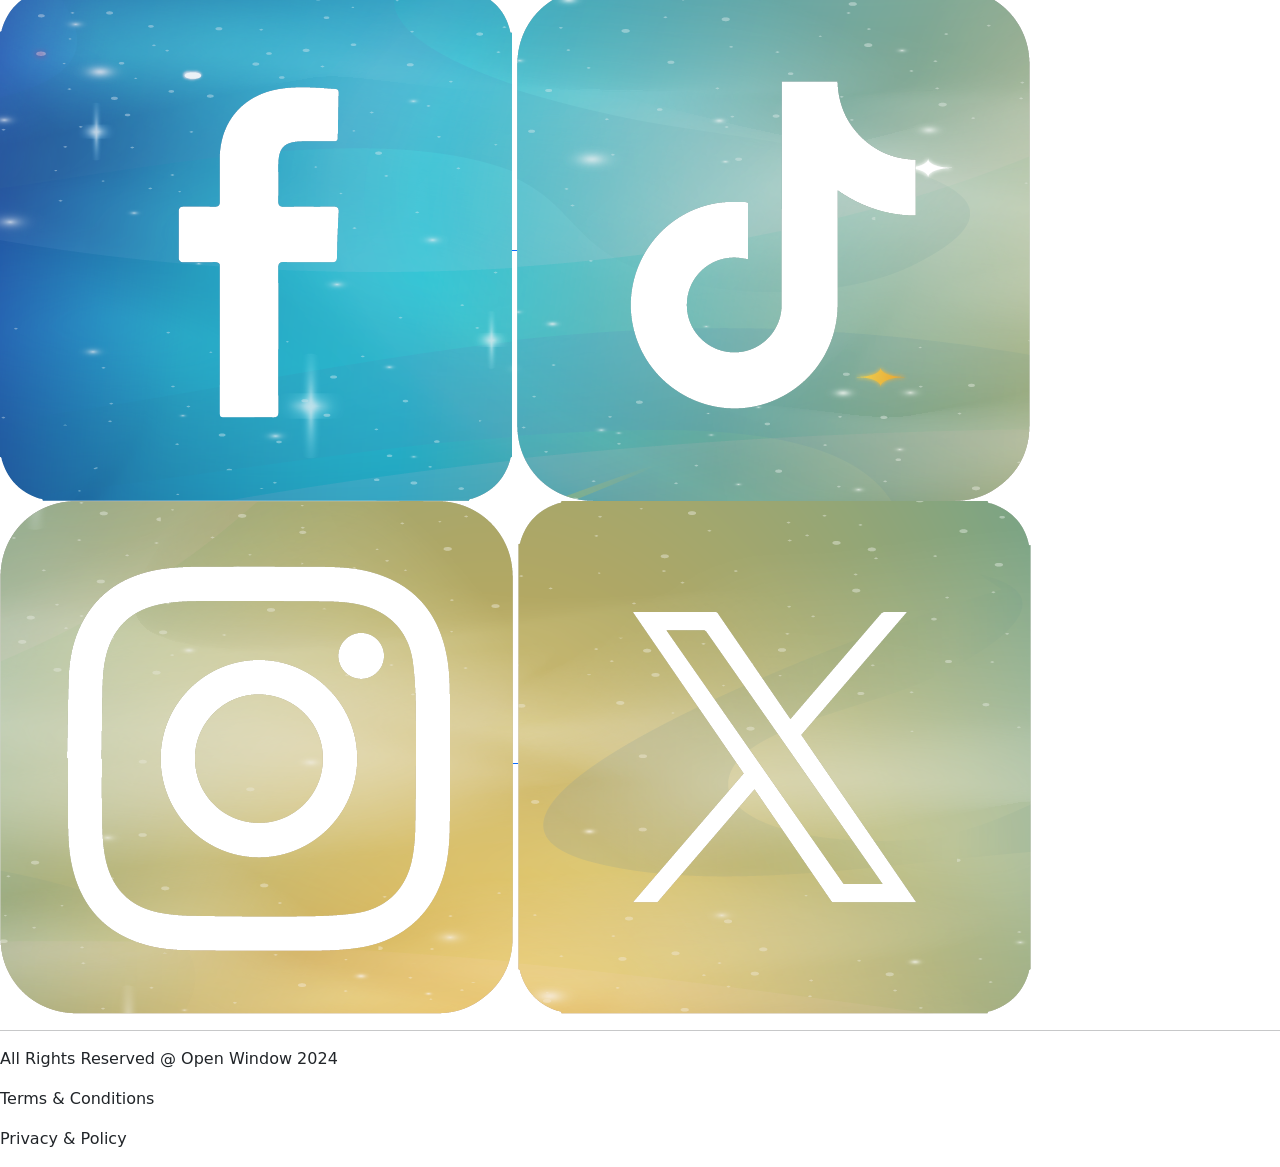
==== commit 4c31c5f4: "finished adoption html started contact html" ====
--- a/index.html
+++ b/index.html
@@ -1,6 +1,6 @@
 <!DOCTYPE html>
 <html lang="en">
-<head>
+<header>
     <meta charset="UTF-8">
     <meta http-equiv="X-UA-Compatible" content="IE=edge">
     <meta name="viewport" content="width=device-width, initial-scale=1.0">
@@ -17,7 +17,7 @@
 
     <link rel="stylesheet" href="css/main.css">
 
-</head>
+</header>
 <body>
     <header>
         <section class="homeHeader">
@@ -44,7 +44,7 @@
         <div id="carouselExample" class="carousel slide">
   <div class="carousel-inner">
     <div class="carousel-item active">
-      <img src="/assets/img/adopt1.png" class="d-block w-100" alt="...">
+      <img src="/assets/img/imageSlider1.png" class="d-block w-100" alt="...">
     </div>
     <div class="carousel-item">
       <img src="/assets/img/adopt2.png" class="d-block w-100" alt="...">
